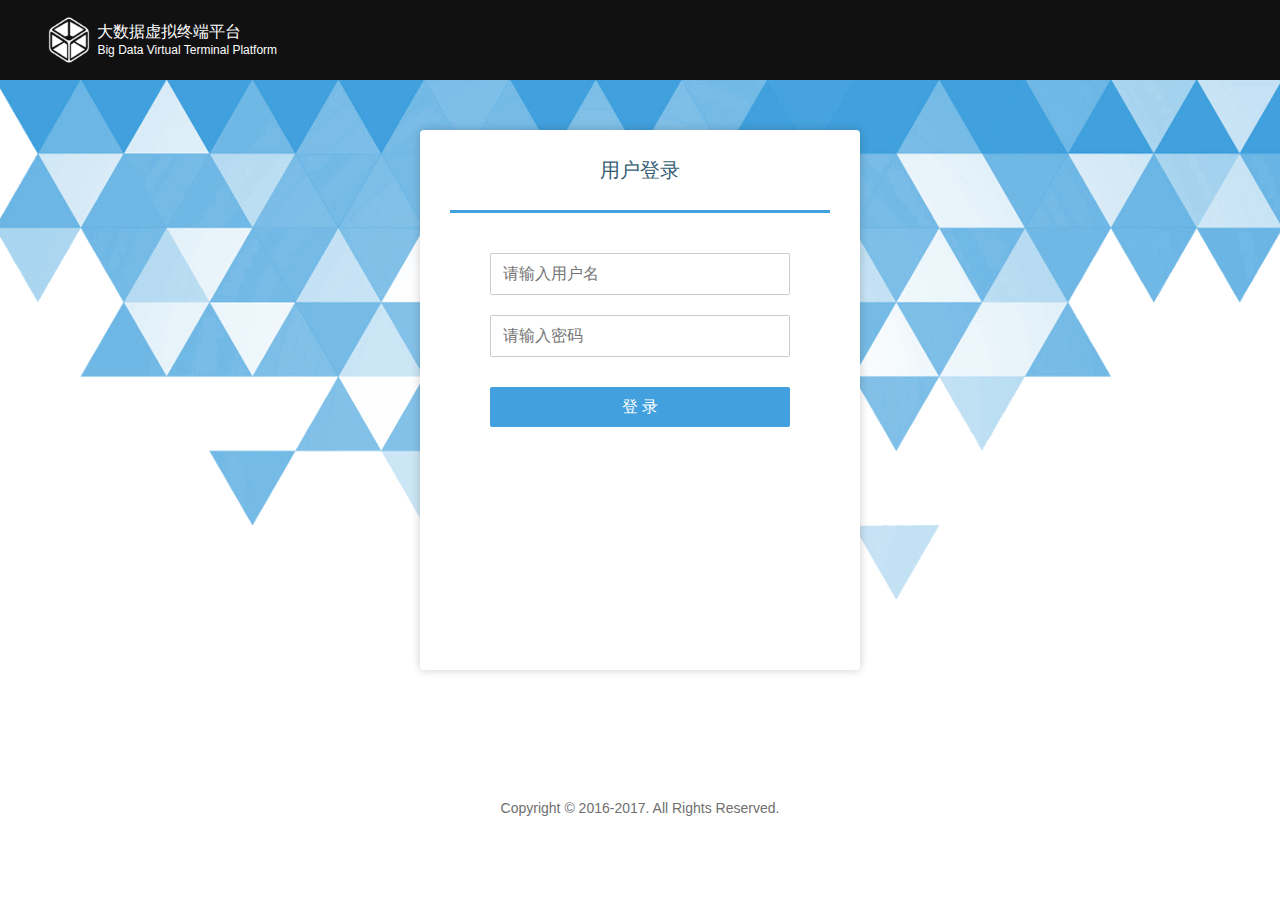
==== index.html @ a12af1c4 "building..." ====
<!DOCTYPE html>
<html>
    <head>
        <title>大数据虚拟终端平台</title>
        <meta charset="utf-8"/>
        <link rel="stylesheet" type="text/css" href="./css/index.css?t"/>
        <script src="http://code.jquery.com/jquery-1.12.3.min.js"></script>
        <script src="http://static.geetest.com/static/tools/gt.js"></script>
    </head>
    <body>
        <div id="index_top">
            <div class="center">
                <div id="index_logo">
                    <img width="48" height="48" src="./images/logo.png"/>
                    <div id="index_logo_text">
                        <p style="font-size:16px;">大数据虚拟终端平台</p>
                        <p style="font-size:12px;">Big Data Virtual Terminal Platform</p>
                    </div>
                </div>
            </div>
        </div>
        <div id="index_login">
            <div class="login_box">
                <div class="login_notice">用户登录</div>
                <input type="text" placeholder="请输入用户名" id="username"/>
                <input type="password" placeholder="请输入密码" id="password"/>
                <div id="captcha"></div>
                <button class="btn" id="login">登 录</button>
            </div>
        </div>
        <div id="index_intro"></div>
        <div id="index_footer">
            <p style="text-align:center;font-size:14px;color:#6F6F6F">Copyright © 2016-2017. All Rights Reserved.</p>
        </div>
    </body>
    <script>
        var handler = function (captchaObj){
            captchaObj.appendTo("#captcha");
            captchaObj.onSuccess(function (){
                
            });
        };
        $.ajax({
            url: "./admin/api.php?api=getCaptcha&type=pc&rand="+Math.round(Math.random()*100),
            type: "get",
            dataType: "json",
            success: function(data){
                initGeetest({
                    gt: data.gt,
                    challenge: data.challenge,
                    product: "embed",
                    offline: !data.success
                }, handler);
            }
        });
    </script>
</html>
---- css/index.css ----
*{
    margin:0px auto;
    padding: 0px auto;
    font-family: "微软雅黑",Microsoft YaHei,Arial, Helvetica, sans-serif;
    box-sizing: border-box;
}
button{
    cursor: pointer;
}
body{
    min-width: 1210px;
}
.center{
    width:1210px;
    padding: 0px 10px;
}
#index_top{
    position: relative;
    background-color: #111111;
    height: 80px;
}
#index_top>.center{
    height: 100%;
}
#index_logo{
    width: auto;
    position: relative;
    display: inline-block;
    margin-top:16px;
}
#index_logo_text{
    position: relative;
    display: inline-block;
    color:#FFFFFF;
    vertical-align: top;
    top: 6px;
}
#index_login{
    background-color: #FFFFFF;
    background-image: url('../images/bg.png?');
    background-position: center top;
    height: 700px;
    background-repeat: repeat-x;
    overflow: hidden;
}
#index_footer{
    position: relative;
    padding: 20px;
}
#index_login .login_box{
    background-color:#FFFFFF;
    width:440px;
    height: 540px;
    margin-top:50px;
    border-radius: 4px;
    box-shadow: 0px 0px 10px rgba(0,0,0,0.2);
}
#index_login .login_notice{
    color:#365d75;
    text-align: center;
    font-size: 20px;
    line-height: 80px;
    margin: 10px 30px 30px 30px;
    border-bottom:3px solid #41a0dd;
}


.login_box input{
    border:1px solid rgba(0,0,0,0.2);
    outline: none;
    border-radius: 2px;
    width: 300px;
    font-size:16px;
    line-height: 24px;
    padding: 8px 12px;
    margin:10px 70px;
}
.login_box input:focus{
    border:1px solid #00a2ff;
}
.login_box .btn{
    border-radius: 2px;
    background-color: #41a0dd;
    color:#FFF;
    padding: 8px 12px;
    border: none;
    outline: none;
    font-size:16px;
    width: 300px;
    line-height: 24px;
    margin:10px 70px;
}
.login_box .btn:hover{
    background-color: #3991ca;
}
#captcha{
    width: 100%;
    margin: 5px 0px 10px 0px;;
}
#captcha .gt_slider{
    left:-15px;
    top:5px;
}
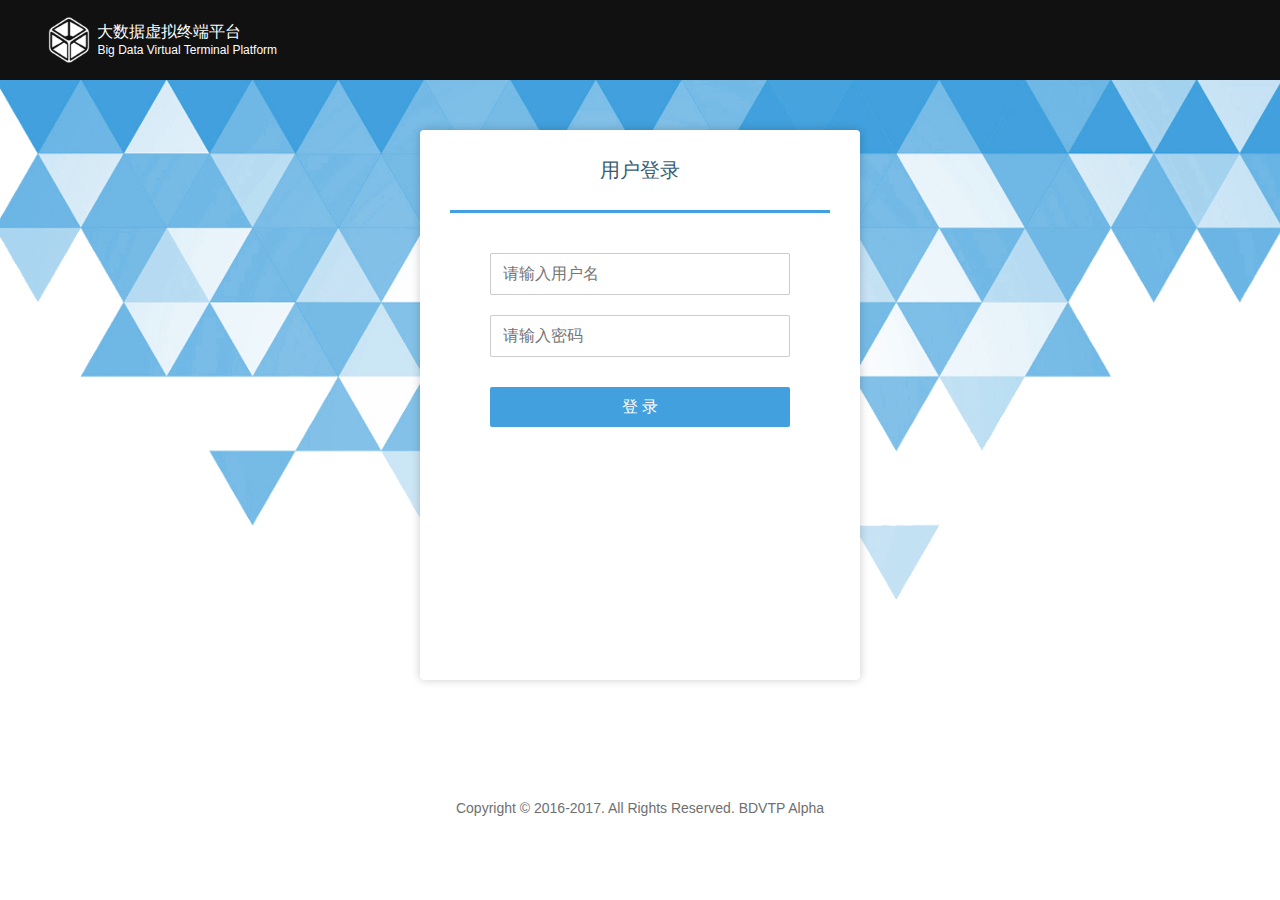
==== commit c119f147: "编写管理静态页" ====
--- a/index.html
+++ b/index.html
@@ -3,7 +3,7 @@
     <head>
         <title>大数据虚拟终端平台</title>
         <meta charset="utf-8"/>
-        <link rel="stylesheet" type="text/css" href="./css/index.css?t"/>
+        <link rel="stylesheet" type="text/css" href="./css/index.css?t=12"/>
         <script src="http://code.jquery.com/jquery-1.12.3.min.js"></script>
         <script src="http://static.geetest.com/static/tools/gt.js"></script>
     </head>
@@ -30,16 +30,33 @@
         </div>
         <div id="index_intro"></div>
         <div id="index_footer">
-            <p style="text-align:center;font-size:14px;color:#6F6F6F">Copyright © 2016-2017. All Rights Reserved.</p>
+            <p style="text-align:center;font-size:14px;color:#6F6F6F">Copyright © 2016-2017. All Rights Reserved. BDVTP Alpha</p>
         </div>
     </body>
     <script>
+        var passCaptcha={
+            geetest_challenge:"",
+            geetest_seccode:"",
+            geetest_validate:""
+        };
         var handler = function (captchaObj){
             captchaObj.appendTo("#captcha");
             captchaObj.onSuccess(function (){
-                
+                passCaptcha=captchaObj.getValidate();
+                console.log(passCaptcha);
             });
         };
+        $("#login").on("click",function(){
+            $.ajax({
+                url: "./admin/api.php?api=verifyLogin",
+                type: "post",
+                data:passCaptcha,
+                dataType: "json",
+                success: function(data){
+                    if(data.msg)alert(data.msg);
+                }
+            });
+        });
         $.ajax({
             url: "./admin/api.php?api=getCaptcha&type=pc&rand="+Math.round(Math.random()*100),
             type: "get",
--- a/css/index.css
+++ b/css/index.css
@@ -11,6 +11,7 @@
     min-width: 1210px;
 }
 .center{
+    position: relative;
     width:1210px;
     padding: 0px 10px;
 }
@@ -50,7 +51,7 @@
 #index_login .login_box{
     background-color:#FFFFFF;
     width:440px;
-    height: 540px;
+    height: 550px;
     margin-top:50px;
     border-radius: 4px;
     box-shadow: 0px 0px 10px rgba(0,0,0,0.2);
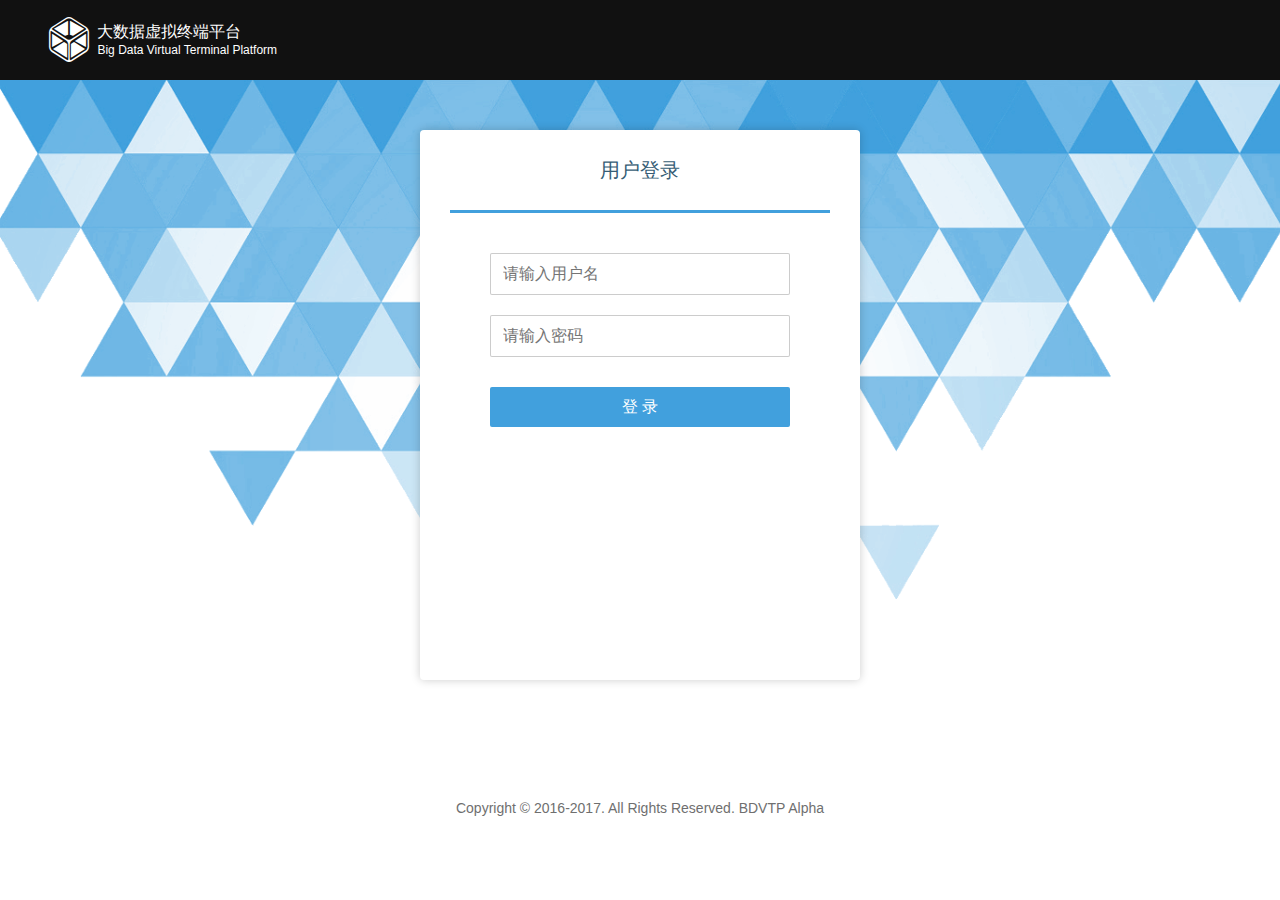
==== commit 821f8615: "改用字体图标" ====
--- a/index.html
+++ b/index.html
@@ -3,7 +3,8 @@
     <head>
         <title>大数据虚拟终端平台</title>
         <meta charset="utf-8"/>
-        <link rel="stylesheet" type="text/css" href="./css/index.css?t=12"/>
+        <link rel="stylesheet" type="text/css" href="./css/iconfont.css?"/>
+        <link rel="stylesheet" type="text/css" href="./css/index.css?t=123"/>
         <script src="http://code.jquery.com/jquery-1.12.3.min.js"></script>
         <script src="http://static.geetest.com/static/tools/gt.js"></script>
     </head>
@@ -11,7 +12,7 @@
         <div id="index_top">
             <div class="center">
                 <div id="index_logo">
-                    <img width="48" height="48" src="./images/logo.png"/>
+                    <div class="iconfont icon-logo"></div>
                     <div id="index_logo_text">
                         <p style="font-size:16px;">大数据虚拟终端平台</p>
                         <p style="font-size:12px;">Big Data Virtual Terminal Platform</p>
--- a/css/iconfont.css
+++ b/css/iconfont.css
@@ -0,0 +1,34 @@
+
+@font-face {font-family: "iconfont";
+  src: url('../fonts/iconfont.eot?t=1484504870689'); /* IE9*/
+  src: url('../fonts/iconfont.eot?t=1484504870689#iefix') format('embedded-opentype'), /* IE6-IE8 */
+  url('../fonts/iconfont.woff?t=1484504870689') format('woff'), /* chrome, firefox */
+  url('../fonts/iconfont.ttf?t=1484504870689') format('truetype'), /* chrome, firefox, opera, Safari, Android, iOS 4.2+*/
+  url('../fonts/iconfont.svg?t=1484504870689#iconfont') format('svg'); /* iOS 4.1- */
+}
+
+.iconfont {
+  font-family:"iconfont" !important;
+  font-size:16px;
+  font-style:normal;
+  position: relative;
+  -webkit-font-smoothing: antialiased;
+  -moz-osx-font-smoothing: grayscale;
+}
+
+.icon-fankui:before { content: "\e64b"; }
+
+.icon-shezhi:before { content: "\e604"; }
+
+.icon-xiaoxi:before { content: "\e639"; }
+
+.icon-gongdan:before { content: "\e637"; }
+
+.icon-logo:before { content: "\e6cc"; }
+
+.icon-jieguo:before { content: "\e638"; }
+
+.icon-renwu:before { content: "\e63b"; }
+
+.icon-gaikuang:before { content: "\e631"; }
+
--- a/css/index.css
+++ b/css/index.css
@@ -28,6 +28,11 @@
     position: relative;
     display: inline-block;
     margin-top:16px;
+}
+#index_logo>.iconfont{
+    color: #FFF;
+    font-size:48px;
+    display: inline-block;
 }
 #index_logo_text{
     position: relative;
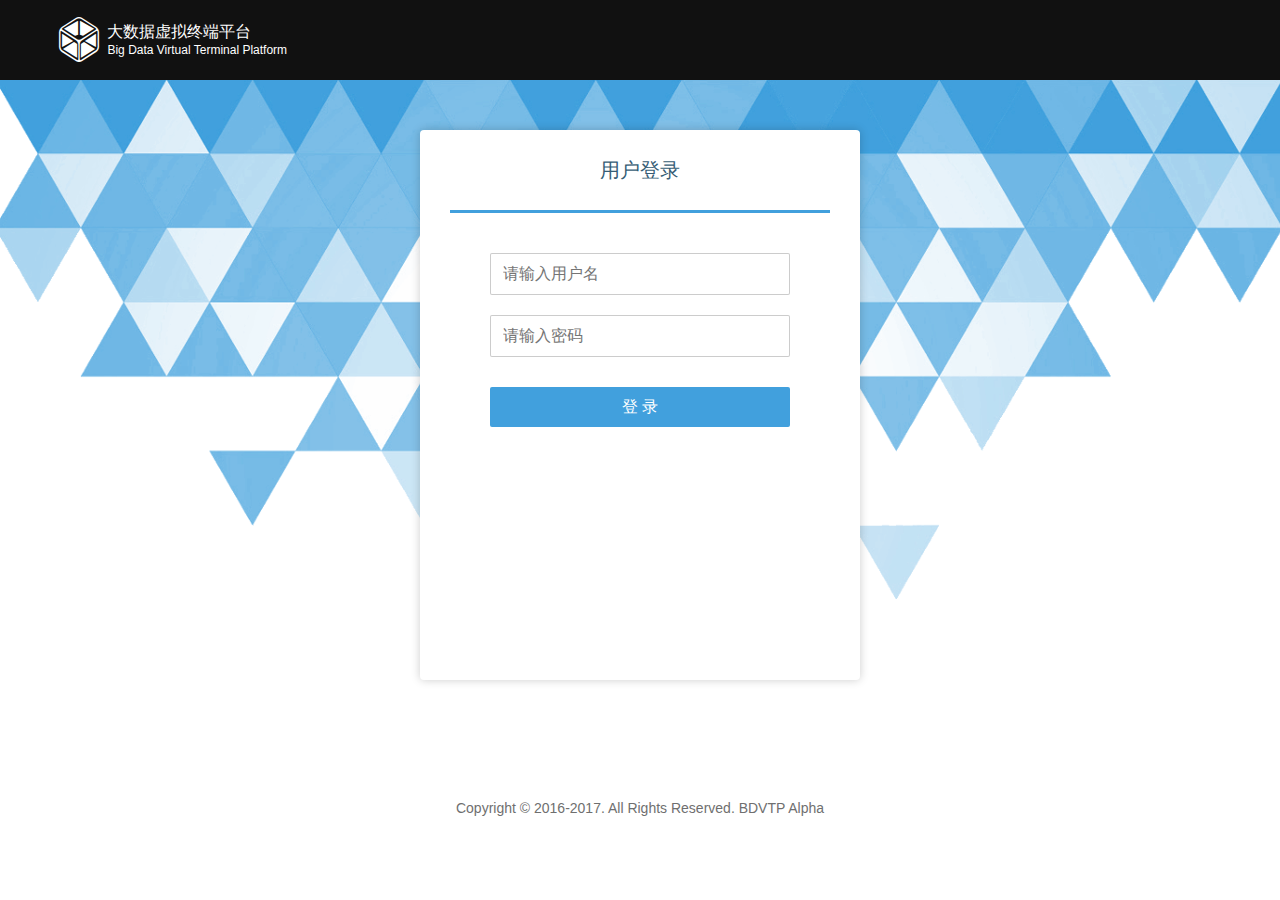
==== commit 23a7f179: "user模块编写完成，user Api编写完成" ====
--- a/index.html
+++ b/index.html
@@ -44,12 +44,13 @@
             captchaObj.appendTo("#captcha");
             captchaObj.onSuccess(function (){
                 passCaptcha=captchaObj.getValidate();
-                console.log(passCaptcha);
             });
         };
         $("#login").on("click",function(){
+            passCaptcha.username=$("#username").val();
+            passCaptcha.password=$("#password").val();
             $.ajax({
-                url: "./admin/api.php?api=verifyLogin",
+                url: "./admin/api.php?api=login",
                 type: "post",
                 data:passCaptcha,
                 dataType: "json",
@@ -59,7 +60,7 @@
             });
         });
         $.ajax({
-            url: "./admin/api.php?api=getCaptcha&type=pc&rand="+Math.round(Math.random()*100),
+            url: "./admin/api.php?api=captcha&type=pc&rand="+Math.round(Math.random()*100),
             type: "get",
             dataType: "json",
             success: function(data){
--- a/css/index.css
+++ b/css/index.css
@@ -13,7 +13,7 @@
 .center{
     position: relative;
     width:1210px;
-    padding: 0px 10px;
+    padding: 0px 20px;
 }
 #index_top{
     position: relative;
